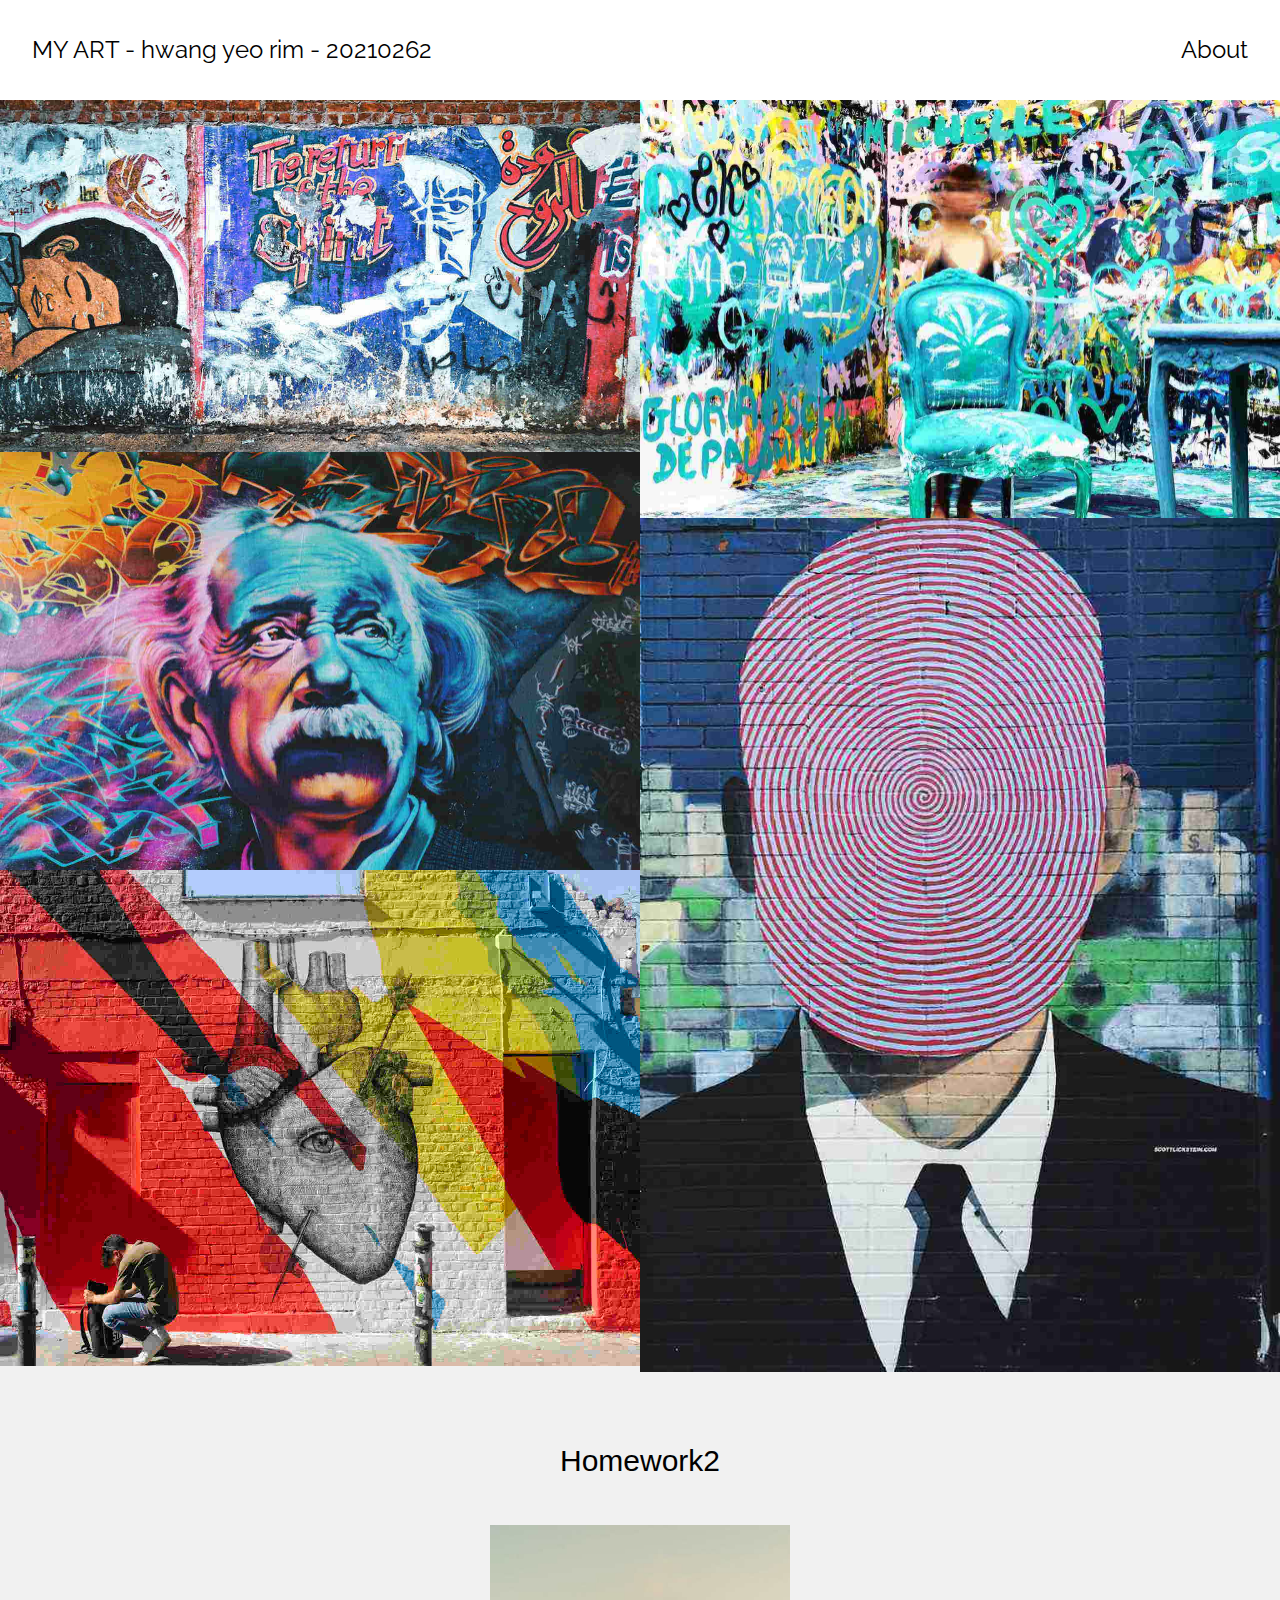
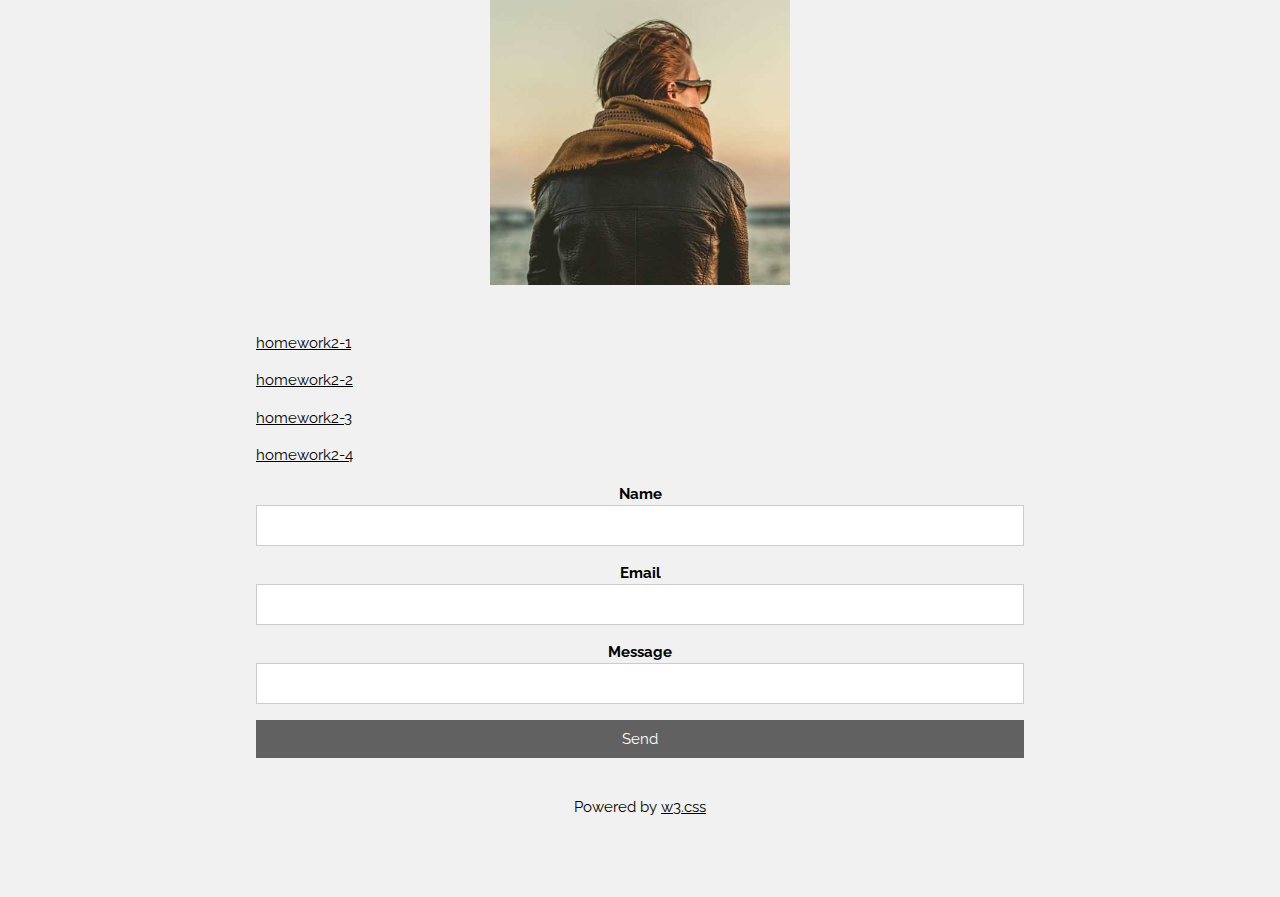
==== index.html @ 612105fe "Add files via upload" ====
<!DOCTYPE html>
<html>
<head>
<title>W3.CSS Template</title>
<meta charset="UTF-8">
<meta name="viewport" content="width=device-width, initial-scale=1">
<link rel="stylesheet" href="https://www.w3schools.com/w3css/4/w3.css">
<link href="https://fonts.googleapis.com/css?family=Raleway" rel="stylesheet" type="text/css">
<style>
body {font-family: "Raleway", Arial, sans-serif}
.w3-row img {margin-bottom: -8px}
</style>
</head>
<body>

<!-- !PAGE CONTENT! -->
<div class="w3-content" style="max-width:1500px">

  <!-- Header -->
  <header class="w3-container w3-xlarge w3-padding-24">
    <a href="#" class="w3-left w3-button w3-white">MY ART - hwang yeo rim - 20210262</a>
    <a href="#about" class="w3-right w3-button w3-white">About</a>
  </header>

  <!-- Photo Grid -->
  <div class="w3-row">
    <div class="w3-half">
      <img src="./w3images/streetart.jpg" style="width:100%">
      <img src="./w3images/streetart2.jpg" style="width:100%">
      <img src="./w3images/streetart5.jpg" style="width:100%">
    </div>

    <div class="w3-half">
      <img src="./w3images/streetart3.jpg" style="width:100%">
      <img src="./w3images/streetart4.jpg" style="width:100%">
    </div>
  </div>
  
<!-- End Page Content -->
</div>

<!-- Footer / Homework Section -->
<footer class="w3-light-grey w3-padding-64 w3-center" id="homework">
  <h2>Homework2</h2>
  <img src="./w3images/boy.jpg" class="w3-image w3-padding-32" width="300" height="300">
  <form style="margin:auto;width:60%" action="/action_page.php" target="_blank">
    <p class="w3-justify"><a href="homework21.html">homework2-1</a></p>
    <p class="w3-justify"><a href="homework22.html">homework2-2</a></p>
    <p class="w3-justify"><a href="homework23.html">homework2-3</a></p>
    <p class="w3-justify"><a href="homework24.html">homework2-4</a></p>
    <div class="w3-section">
      <label><b>Name</b></label>
      <input class="w3-input w3-border" type="text" required name="Name">
    </div>
    <div class="w3-section">
      <label><b>Email</b></label>
      <input class="w3-input w3-border" type="text" required name="Email">
    </div>
    <div class="w3-section">
      <label><b>Message</b></label>
      <input class="w3-input w3-border" required name="Message">
    </div>
    <button type="submit" class="w3-button w3-block w3-dark-grey">Send</button>
  </form>
  <br>
  <p>Powered by <a href="https://www.w3schools.com/w3css/default.asp" target="_blank" class="w3-hover-text-green">w3.css</a></p>
</footer>
 
</body>
</html>
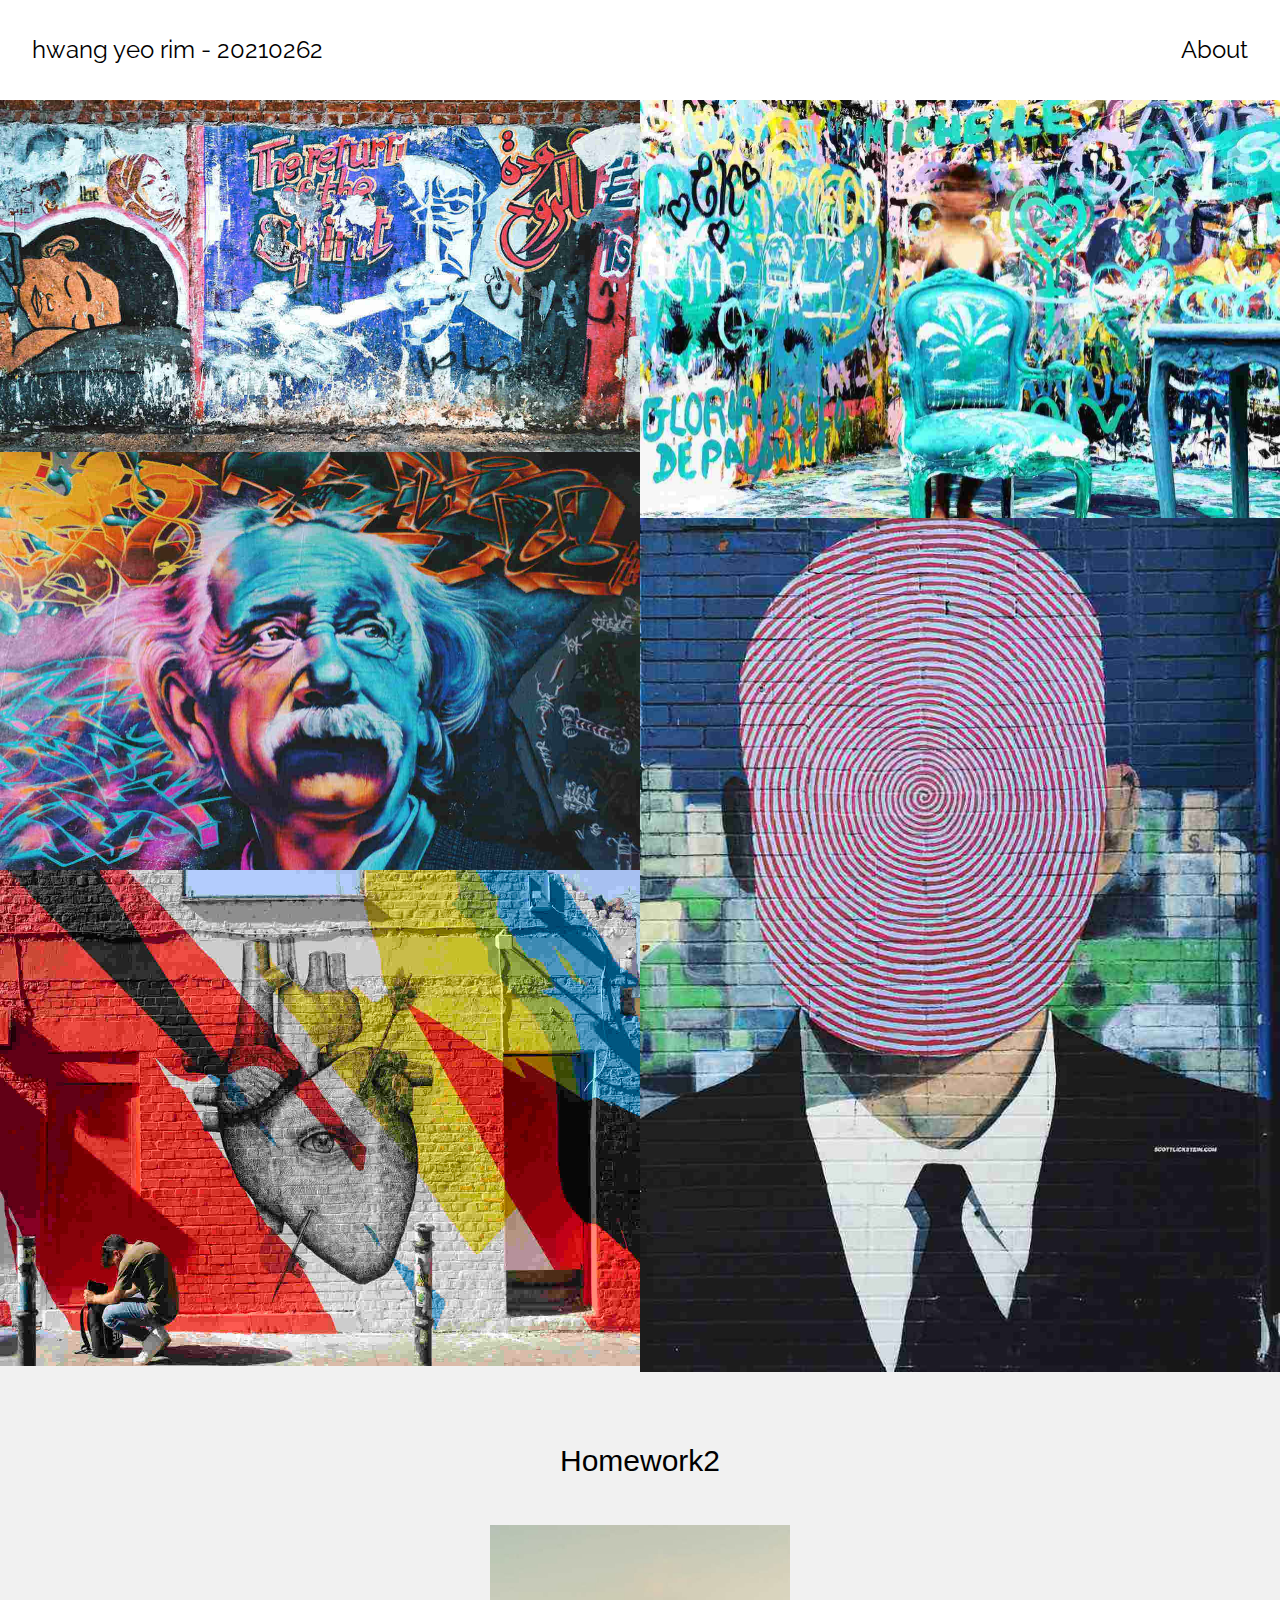
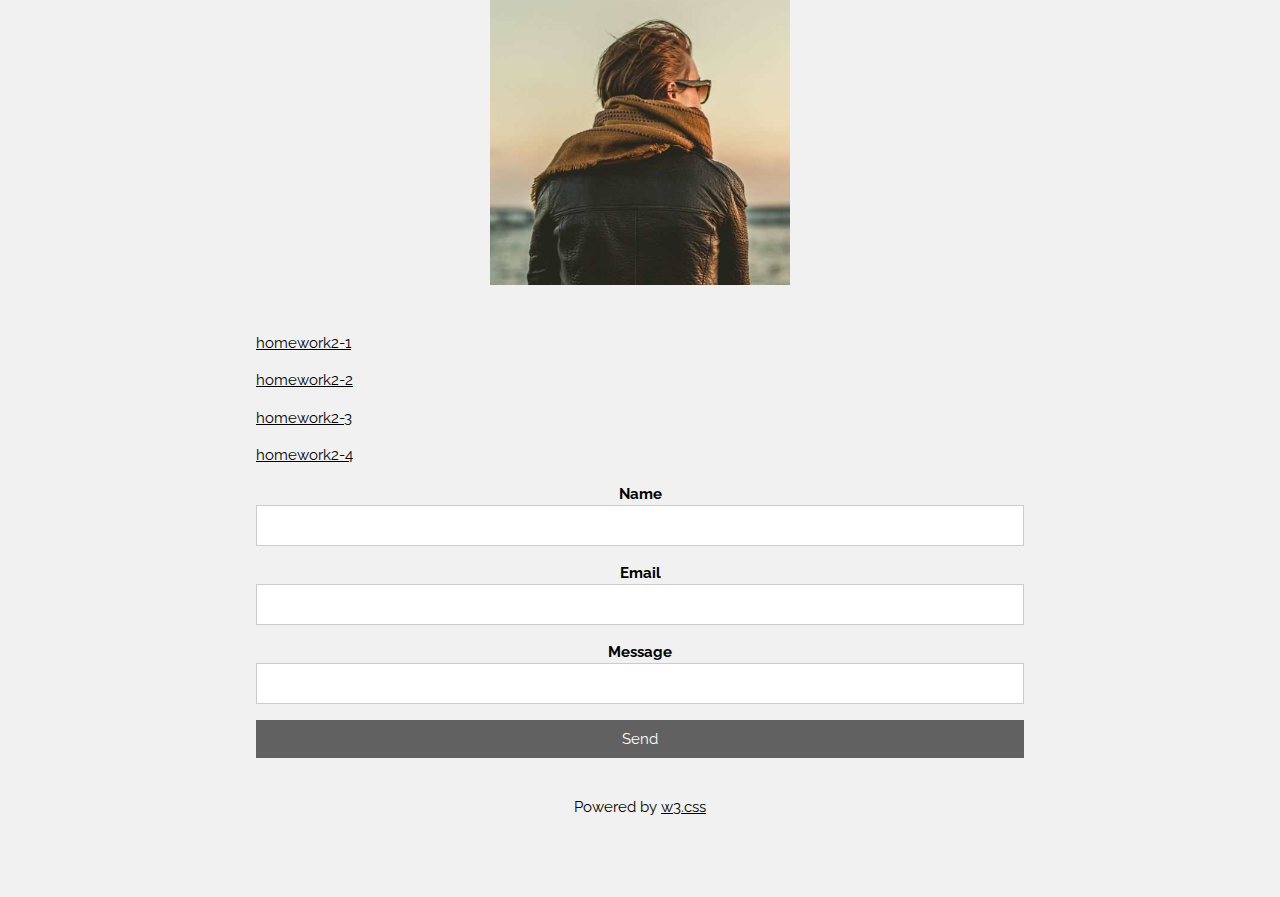
==== commit e5d37236: "Update index.html" ====
--- a/index.html
+++ b/index.html
@@ -18,7 +18,7 @@
 
   <!-- Header -->
   <header class="w3-container w3-xlarge w3-padding-24">
-    <a href="#" class="w3-left w3-button w3-white">MY ART - hwang yeo rim - 20210262</a>
+    <a href="#" class="w3-left w3-button w3-white">hwang yeo rim - 20210262</a>
     <a href="#about" class="w3-right w3-button w3-white">About</a>
   </header>
 
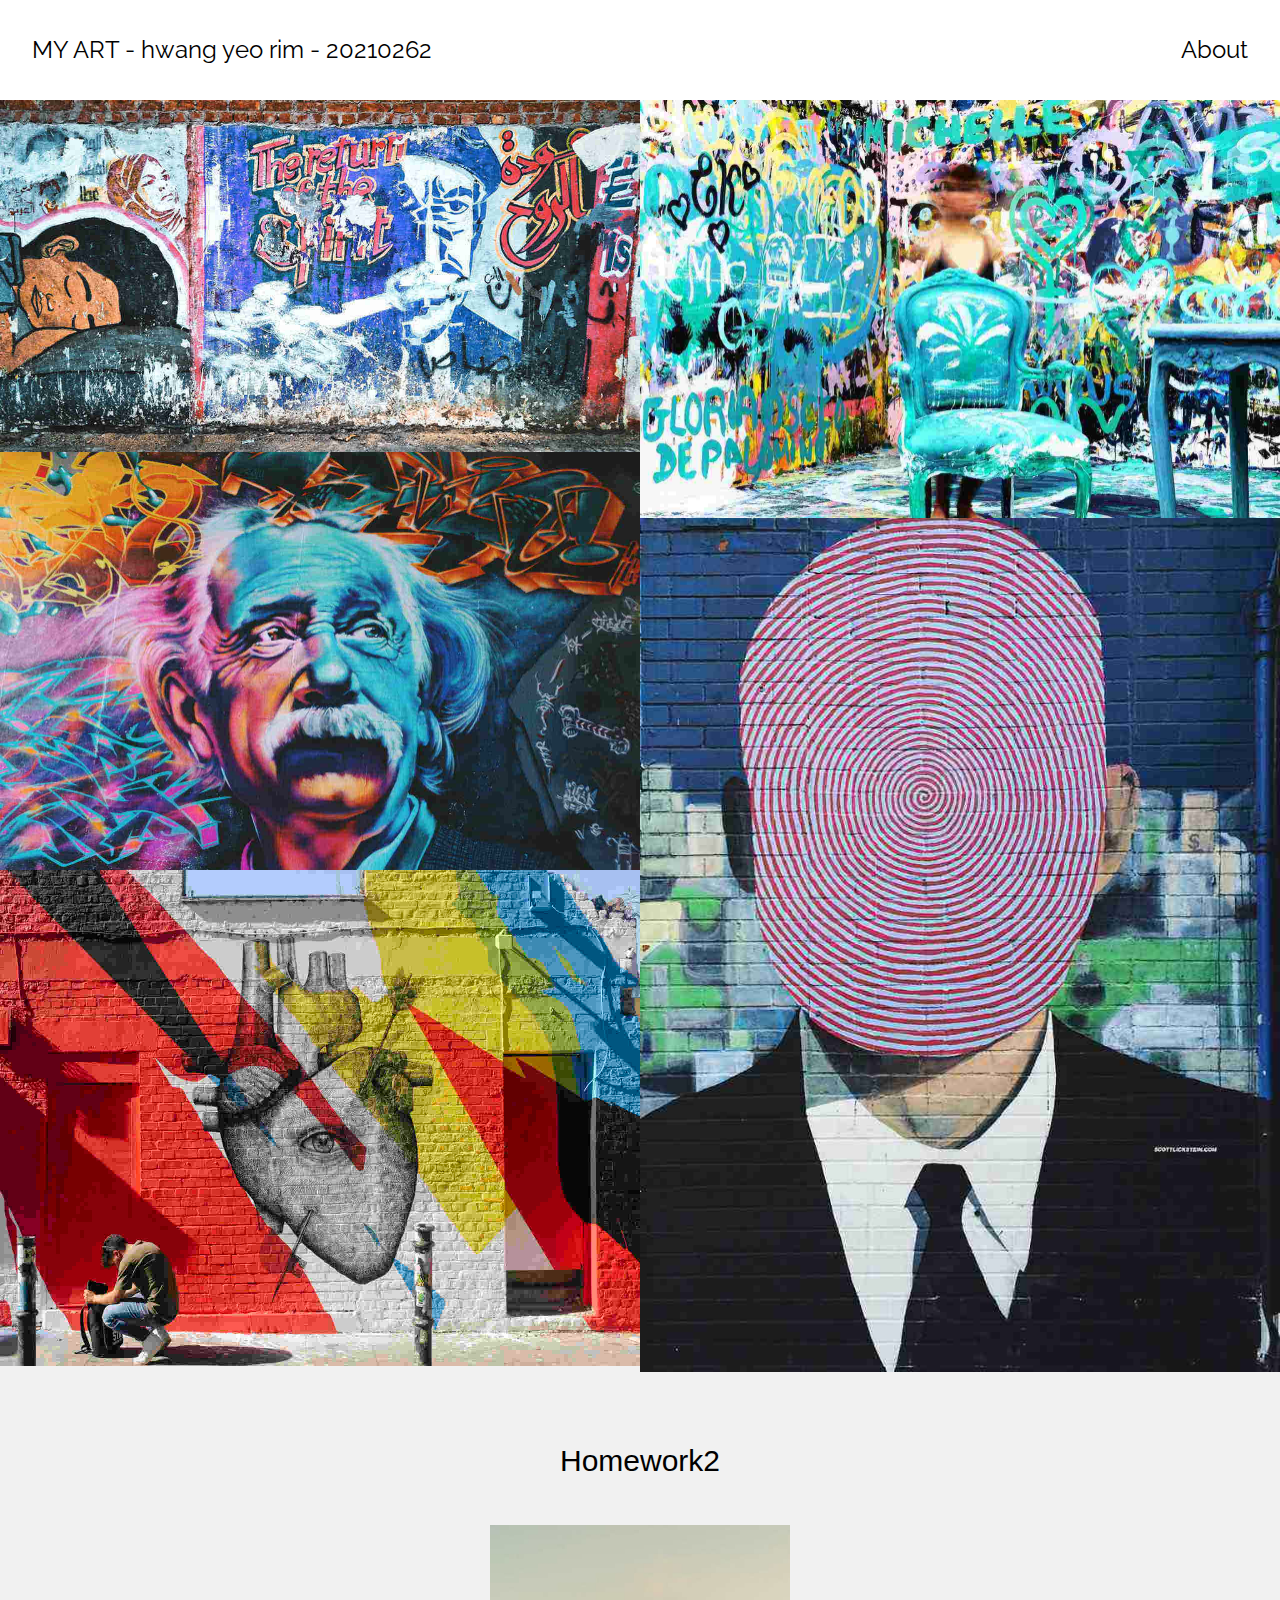
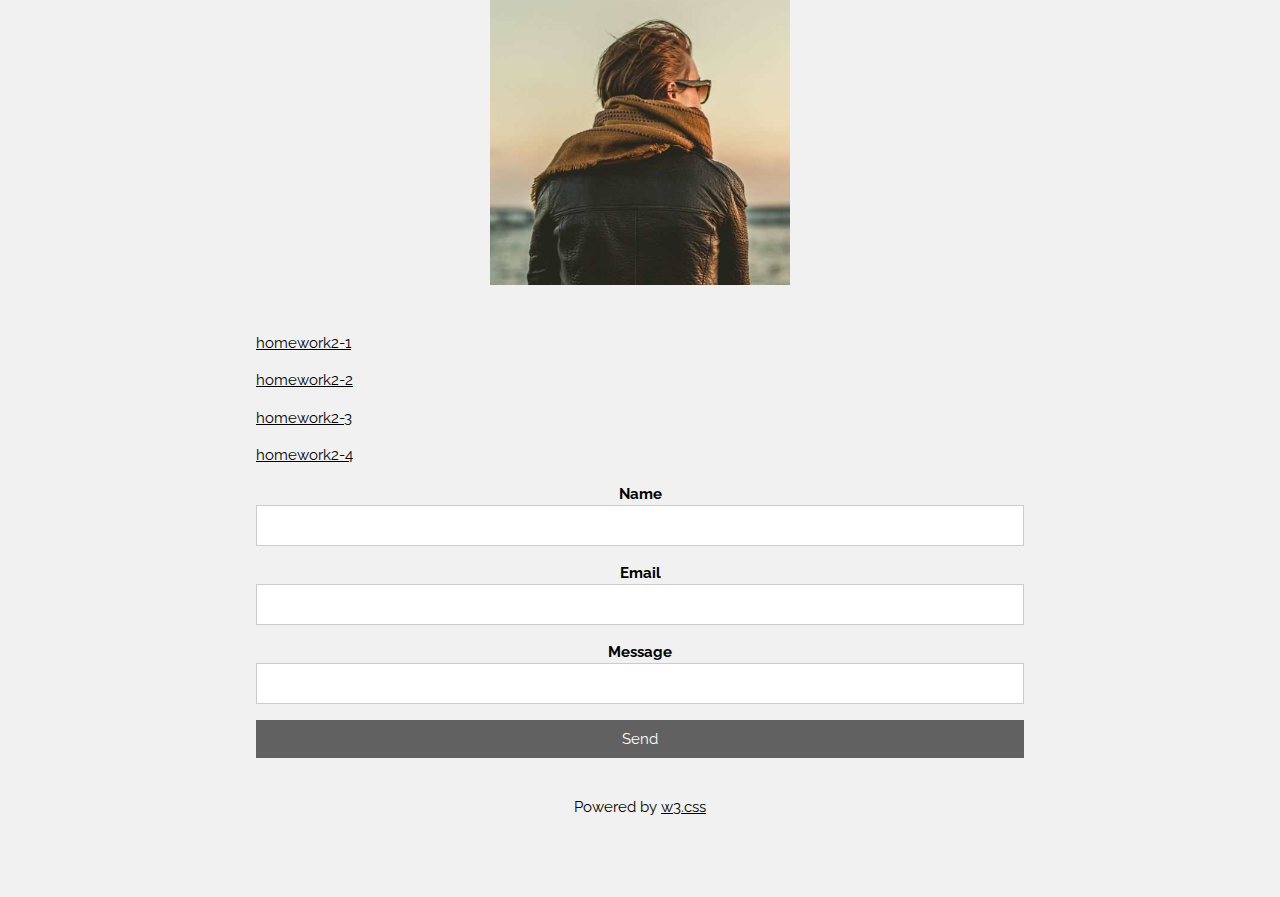
==== commit 7f48be35: "Add files via upload" ====
--- a/index.html
+++ b/index.html
@@ -18,7 +18,7 @@
 
   <!-- Header -->
   <header class="w3-container w3-xlarge w3-padding-24">
-    <a href="#" class="w3-left w3-button w3-white">hwang yeo rim - 20210262</a>
+    <a href="#" class="w3-left w3-button w3-white">MY ART - hwang yeo rim - 20210262</a>
     <a href="#about" class="w3-right w3-button w3-white">About</a>
   </header>
 
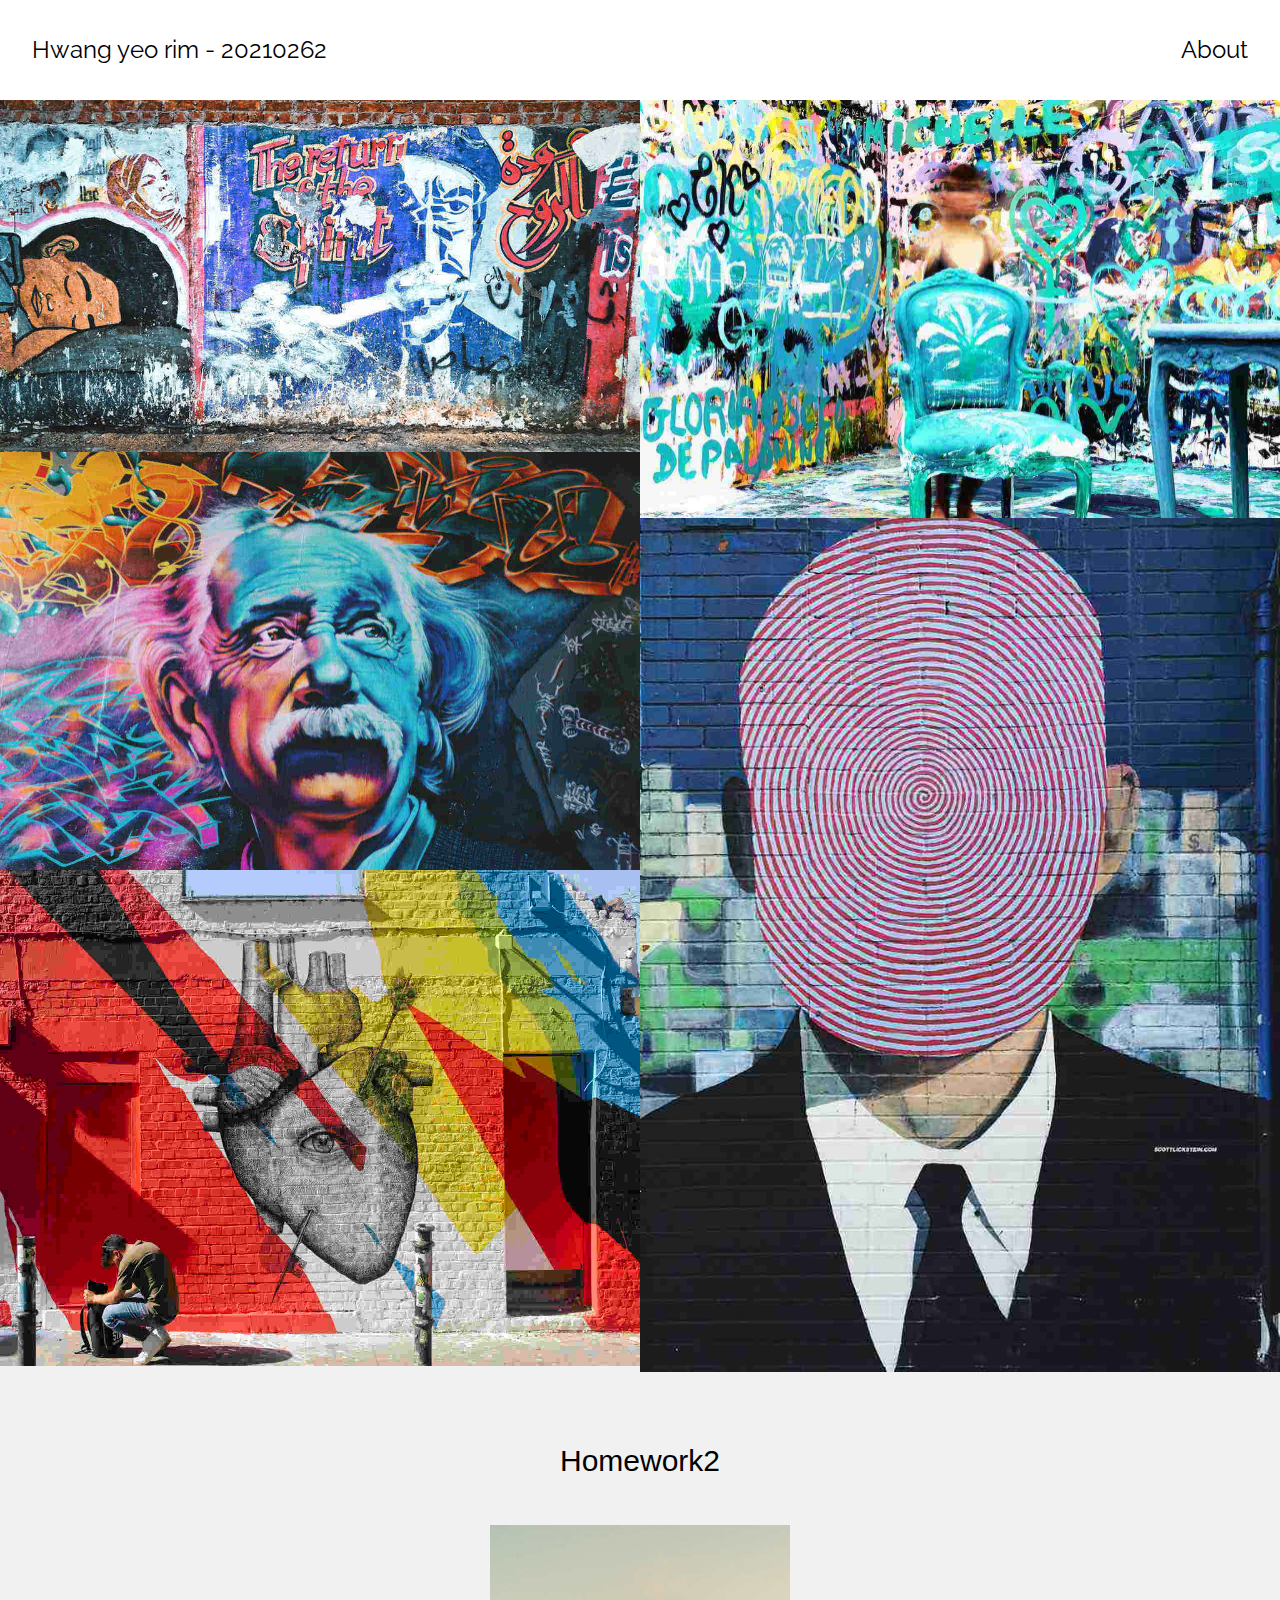
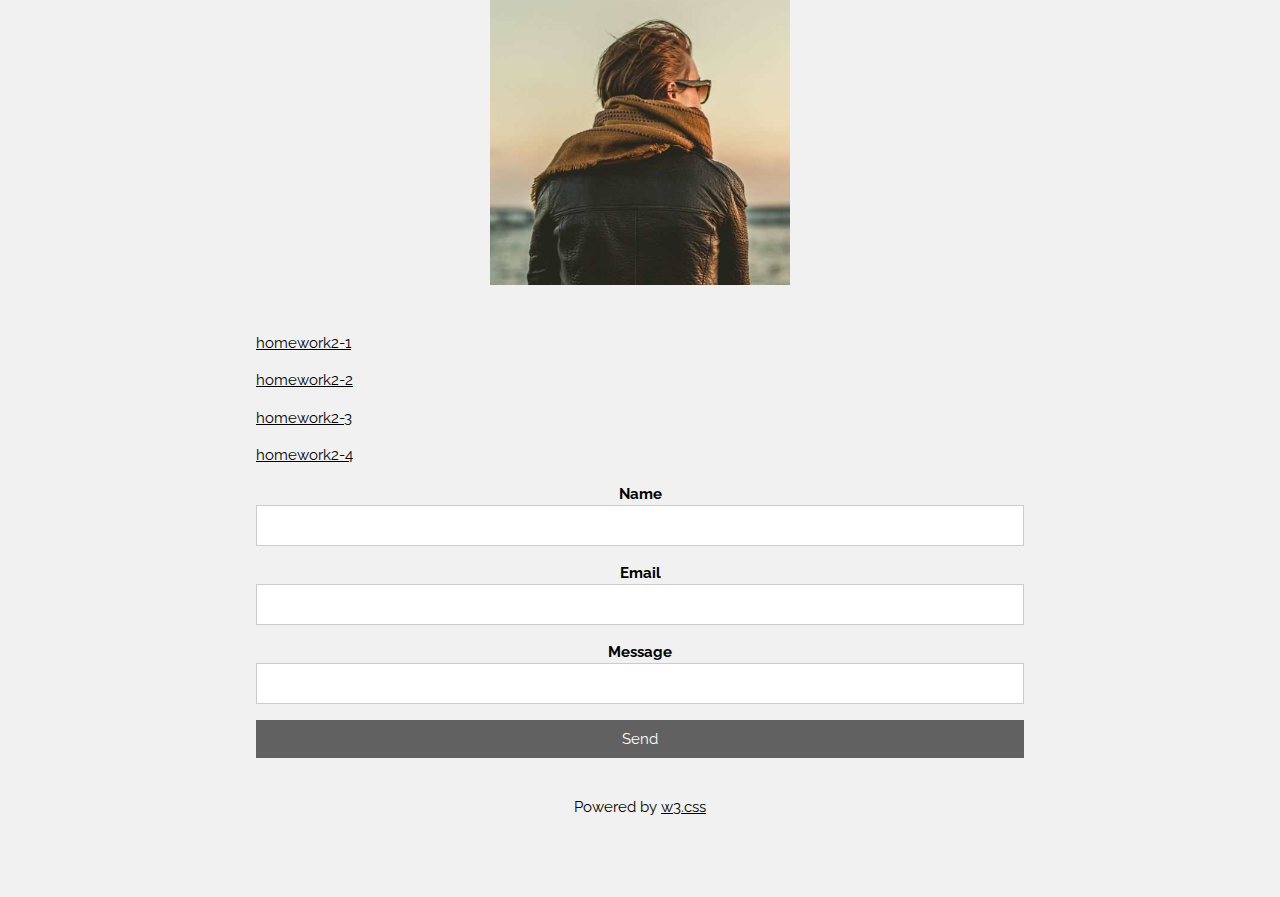
==== commit d1d9be89: "Update index.html" ====
--- a/index.html
+++ b/index.html
@@ -18,7 +18,7 @@
 
   <!-- Header -->
   <header class="w3-container w3-xlarge w3-padding-24">
-    <a href="#" class="w3-left w3-button w3-white">MY ART - hwang yeo rim - 20210262</a>
+    <a href="#" class="w3-left w3-button w3-white">Hwang yeo rim - 20210262</a>
     <a href="#about" class="w3-right w3-button w3-white">About</a>
   </header>
 
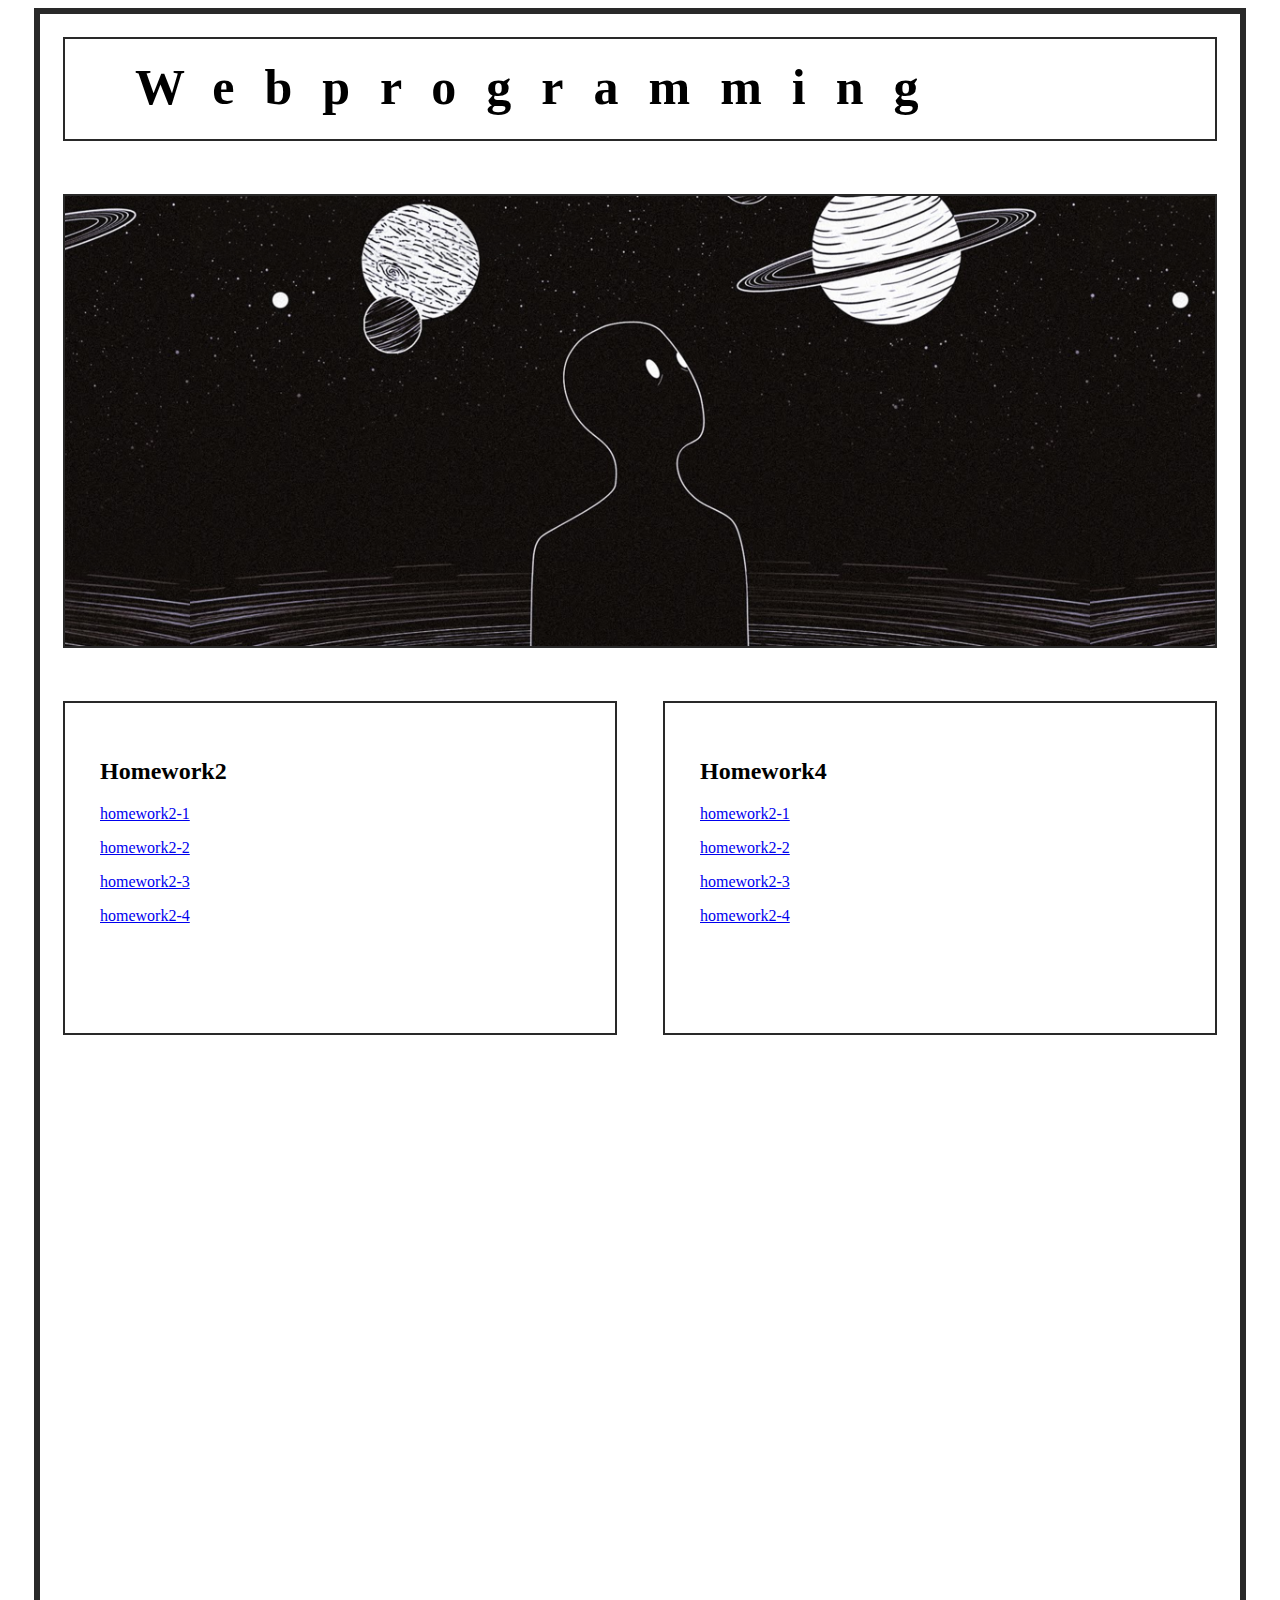
==== commit 97a45864: "Rename homework3.html to index.html" ====
--- a/index.html
+++ b/index.html
@@ -1,70 +1,36 @@
-<!DOCTYPE html>
-<html>
-<head>
-<title>W3.CSS Template</title>
-<meta charset="UTF-8">
-<meta name="viewport" content="width=device-width, initial-scale=1">
-<link rel="stylesheet" href="https://www.w3schools.com/w3css/4/w3.css">
-<link href="https://fonts.googleapis.com/css?family=Raleway" rel="stylesheet" type="text/css">
-<style>
-body {font-family: "Raleway", Arial, sans-serif}
-.w3-row img {margin-bottom: -8px}
-</style>
-</head>
-<body>
-
-<!-- !PAGE CONTENT! -->
-<div class="w3-content" style="max-width:1500px">
-
-  <!-- Header -->
-  <header class="w3-container w3-xlarge w3-padding-24">
-    <a href="#" class="w3-left w3-button w3-white">Hwang yeo rim - 20210262</a>
-    <a href="#about" class="w3-right w3-button w3-white">About</a>
-  </header>
-
-  <!-- Photo Grid -->
-  <div class="w3-row">
-    <div class="w3-half">
-      <img src="./w3images/streetart.jpg" style="width:100%">
-      <img src="./w3images/streetart2.jpg" style="width:100%">
-      <img src="./w3images/streetart5.jpg" style="width:100%">
-    </div>
-
-    <div class="w3-half">
-      <img src="./w3images/streetart3.jpg" style="width:100%">
-      <img src="./w3images/streetart4.jpg" style="width:100%">
-    </div>
-  </div>
-  
-<!-- End Page Content -->
-</div>
-
-<!-- Footer / Homework Section -->
-<footer class="w3-light-grey w3-padding-64 w3-center" id="homework">
-  <h2>Homework2</h2>
-  <img src="./w3images/boy.jpg" class="w3-image w3-padding-32" width="300" height="300">
-  <form style="margin:auto;width:60%" action="/action_page.php" target="_blank">
-    <p class="w3-justify"><a href="homework21.html">homework2-1</a></p>
-    <p class="w3-justify"><a href="homework22.html">homework2-2</a></p>
-    <p class="w3-justify"><a href="homework23.html">homework2-3</a></p>
-    <p class="w3-justify"><a href="homework24.html">homework2-4</a></p>
-    <div class="w3-section">
-      <label><b>Name</b></label>
-      <input class="w3-input w3-border" type="text" required name="Name">
-    </div>
-    <div class="w3-section">
-      <label><b>Email</b></label>
-      <input class="w3-input w3-border" type="text" required name="Email">
-    </div>
-    <div class="w3-section">
-      <label><b>Message</b></label>
-      <input class="w3-input w3-border" required name="Message">
-    </div>
-    <button type="submit" class="w3-button w3-block w3-dark-grey">Send</button>
-  </form>
-  <br>
-  <p>Powered by <a href="https://www.w3schools.com/w3css/default.asp" target="_blank" class="w3-hover-text-green">w3.css</a></p>
-</footer>
- 
-</body>
-</html>
+<!DOCTYPE html>
+<html>
+<head>
+<title>Hwangyeorim</title>
+<meta charset="UTF-8">
+<meta name="viewport" content="width=device-width, initial-scale=1.0">
+<link href="homework3.css" rel="stylesheet" type="text/css">
+</head>
+<body>
+
+    <div id="home">
+        <div id="title">
+            <h1>Webprogramming</h1>
+        </div>
+        <div id="content"></div>
+
+        
+            <div id="column">
+            <h2>Homework2</h2>
+            <form style="margin:auto;width:100%" action="/action_page.php" target="_blank">
+              <p class="w3-justify"><a href="homework21.html">homework2-1</a></p>
+              <p class="w3-justify"><a href="homework22.html">homework2-2</a></p>
+              <p class="w3-justify"><a href="homework23.html">homework2-3</a></p>
+              <p class="w3-justify"><a href="homework24.html">homework2-4</a></p>
+            </div>    
+        <div id="column">
+            <h2>Homework4</h2>
+            <form style="margin:auto;width:100%" action="/action_page.php" target="_blank">
+              <a href="homework21.html">homework2-1</a></p>
+              <a href="homework22.html">homework2-2</a></p>
+              <a href="homework23.html">homework2-3</a></p>
+              <a href="homework24.html">homework2-4</a></p>
+            </div>      
+          
+</body>
+</html>
--- a/homework3.css
+++ b/homework3.css
@@ -0,0 +1,45 @@
+#home {
+    border: 6px solid rgb(41, 41, 41);
+    margin: 0 auto;
+    width: 1200px;
+    height: 1600px;
+}
+div {
+    border: 2px solid rgb(41, 41, 41);
+    margin: 23px;
+    padding: 0x;
+}    
+#title {
+    height: 100px;
+    margin-bottom: 30px;
+    background-color: rgb(255, 255, 255);
+}
+#title h1{
+    position: relative;
+    font-size: 50px;
+    padding-left: 70px;
+    bottom: 15px;
+    letter-spacing: 30px;
+}
+#content {
+    float: left;
+    width: 1150px;
+    height: 450px;
+    margin-bottom: 30px;
+    background-image: url("calming.png");
+    background-repeat: repeat-x;
+    background-size: 900px;
+    background-position: center;
+    background-color: rgb(255, 255, 255);
+}
+#column {
+    float: left;
+    width: 40%;
+    padding: 35px;
+    height: 260px;
+}
+#row:after {
+    content: "";
+    display: table;
+    clear: both;
+}  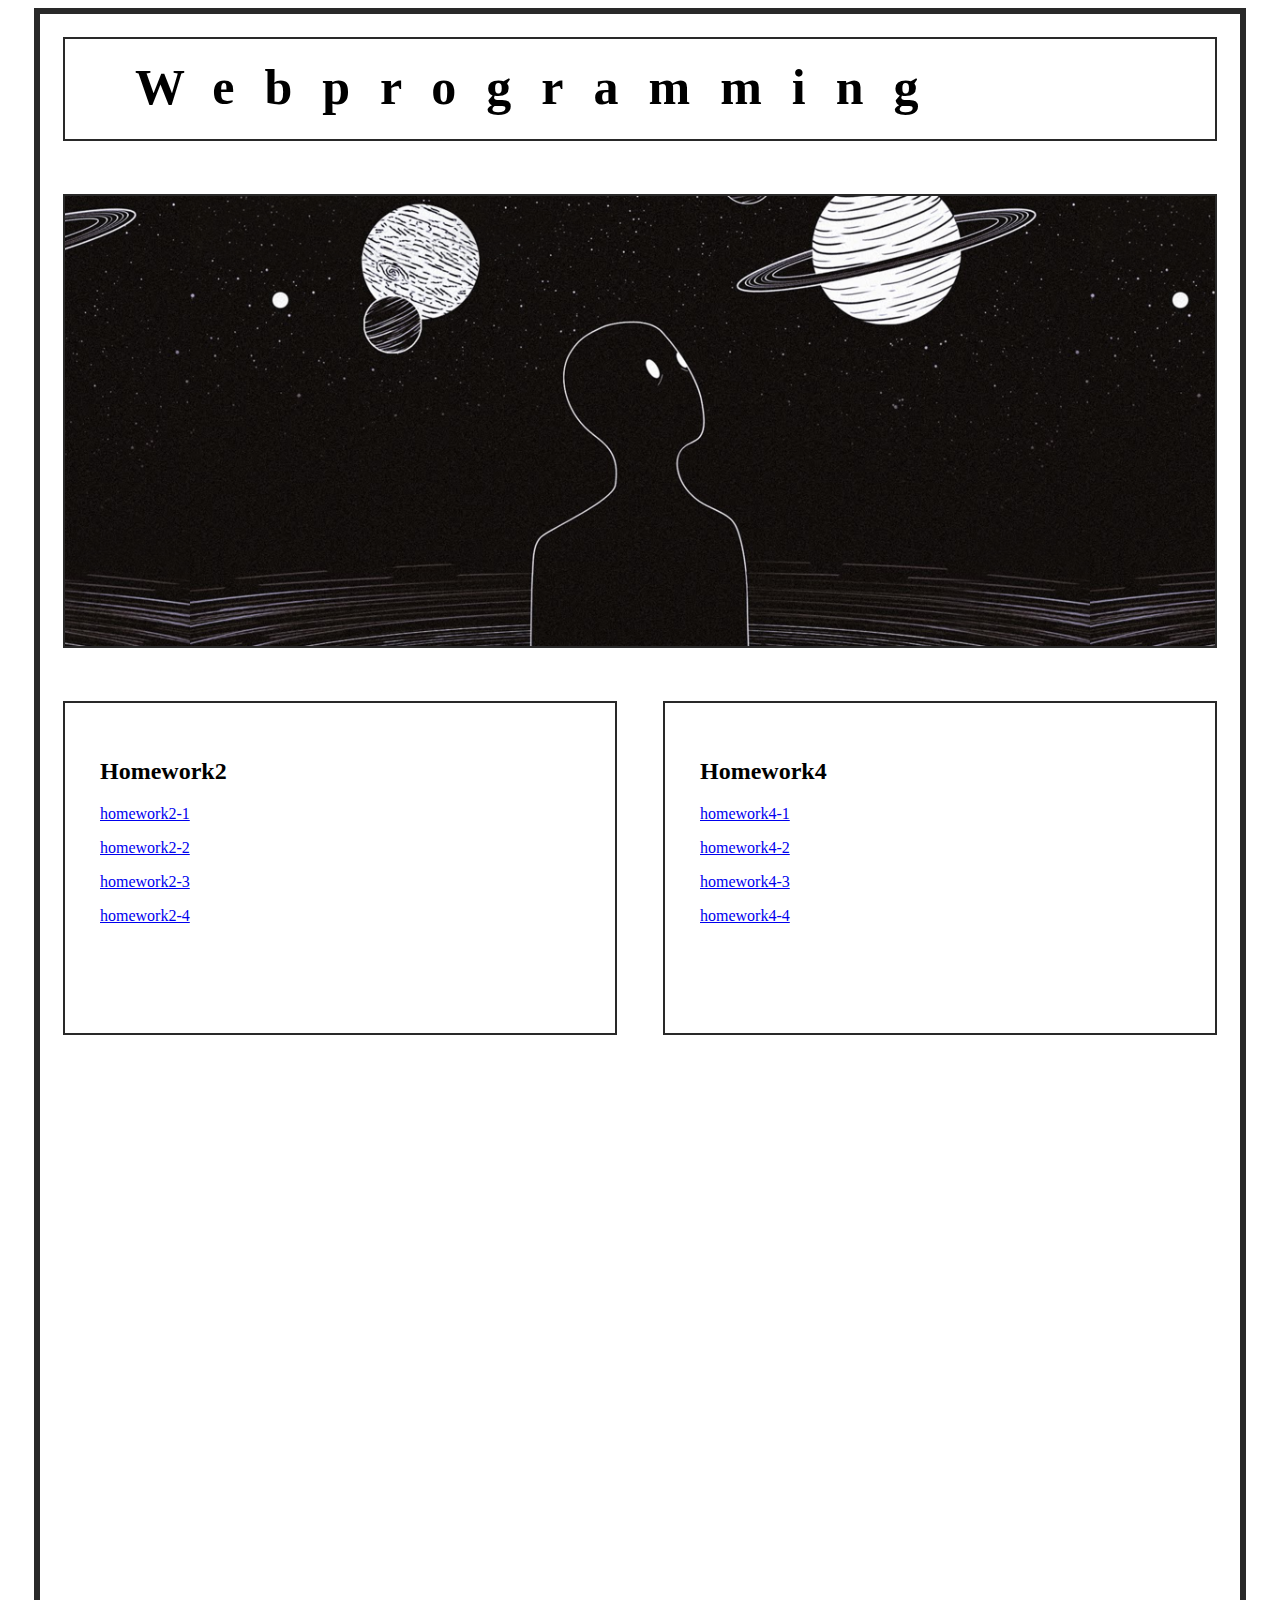
==== commit 59f672f2: "Update index.html" ====
--- a/index.html
+++ b/index.html
@@ -26,10 +26,10 @@
         <div id="column">
             <h2>Homework4</h2>
             <form style="margin:auto;width:100%" action="/action_page.php" target="_blank">
-              <a href="homework21.html">homework2-1</a></p>
-              <a href="homework22.html">homework2-2</a></p>
-              <a href="homework23.html">homework2-3</a></p>
-              <a href="homework24.html">homework2-4</a></p>
+              <a href="homework41.html">homework4-1</a></p>
+              <a href="homework42.html">homework4-2</a></p>
+              <a href="homework43.html">homework4-3</a></p>
+              <a href="homework44.html">homework4-4</a></p>
             </div>      
           
 </body>
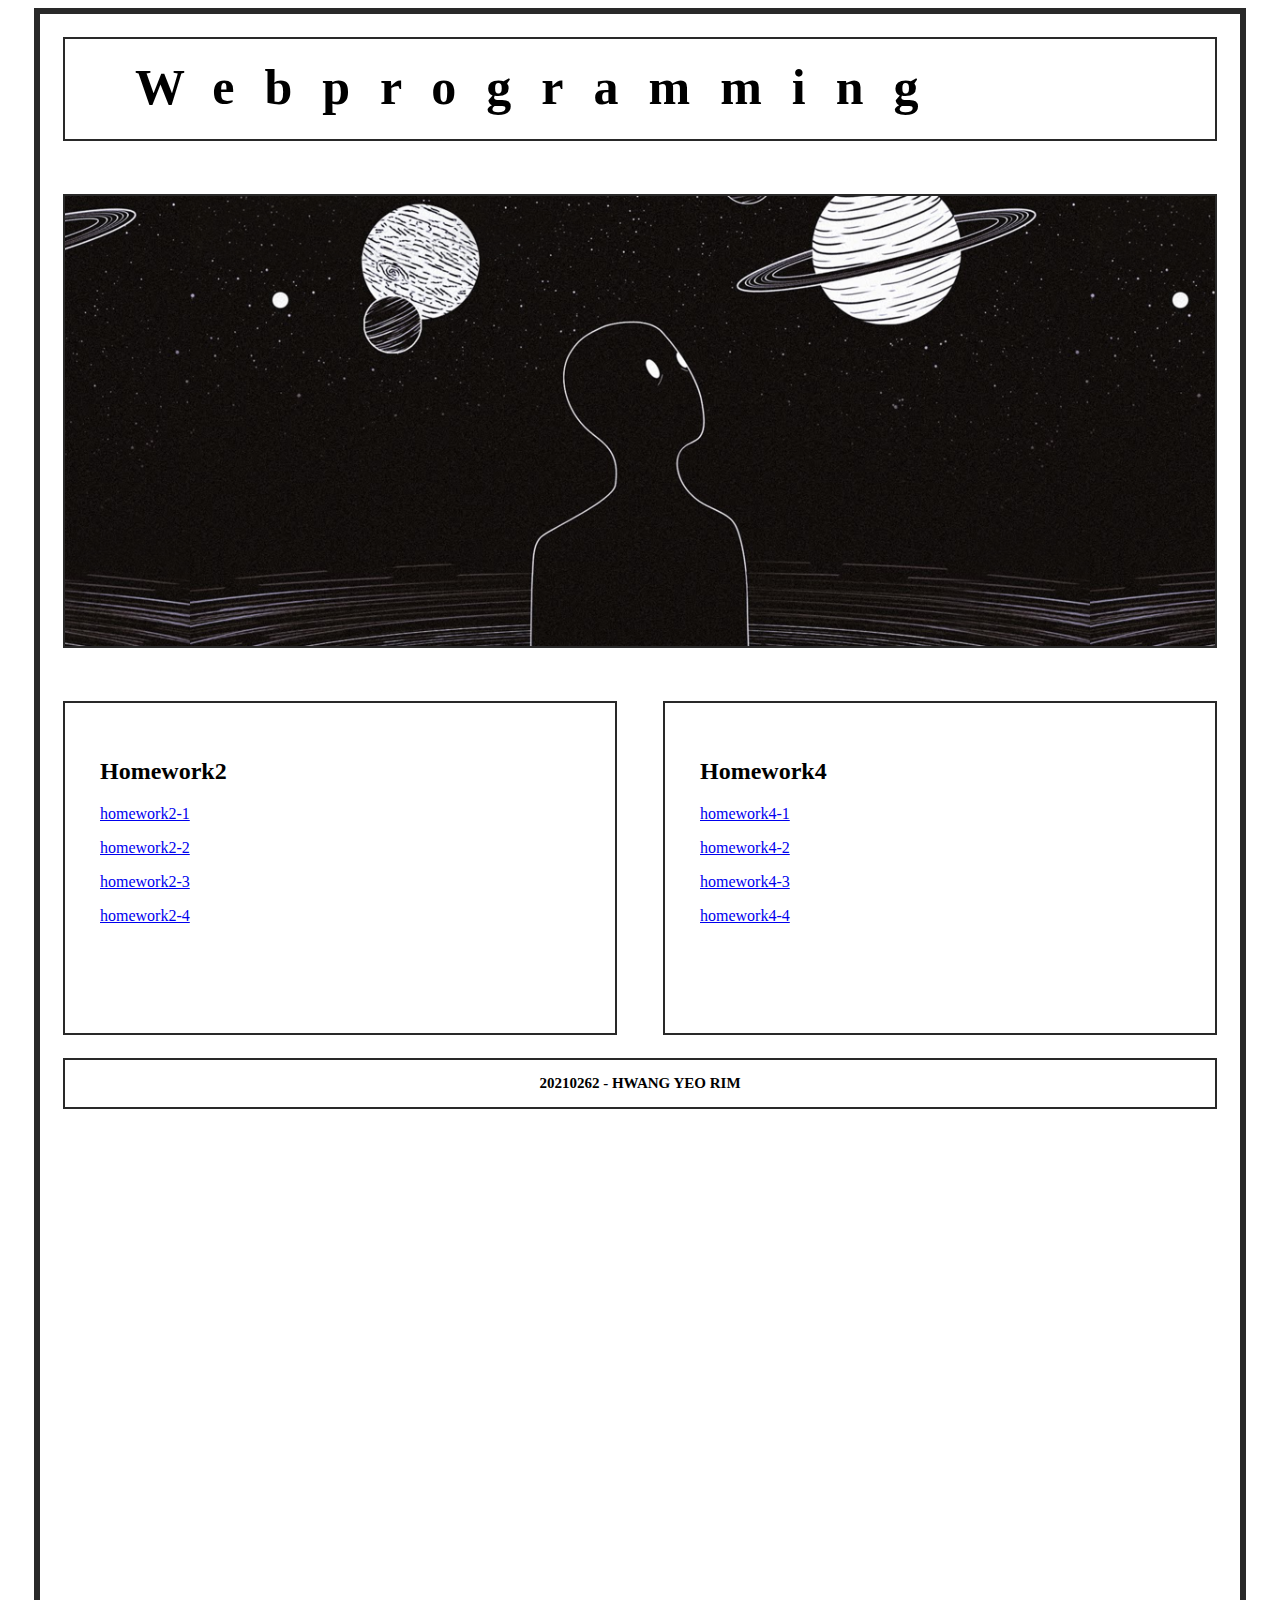
==== commit ac280fa9: "Rename homework3.html to index.html" ====
--- a/index.html
+++ b/index.html
@@ -18,10 +18,10 @@
             <div id="column">
             <h2>Homework2</h2>
             <form style="margin:auto;width:100%" action="/action_page.php" target="_blank">
-              <p class="w3-justify"><a href="homework21.html">homework2-1</a></p>
-              <p class="w3-justify"><a href="homework22.html">homework2-2</a></p>
-              <p class="w3-justify"><a href="homework23.html">homework2-3</a></p>
-              <p class="w3-justify"><a href="homework24.html">homework2-4</a></p>
+              <a href="homework21.html">homework2-1</a></p>
+              <a href="homework22.html">homework2-2</a></p>
+              <a href="homework23.html">homework2-3</a></p>
+              <a href="homework24.html">homework2-4</a></p>
             </div>    
         <div id="column">
             <h2>Homework4</h2>
@@ -30,7 +30,10 @@
               <a href="homework42.html">homework4-2</a></p>
               <a href="homework43.html">homework4-3</a></p>
               <a href="homework44.html">homework4-4</a></p>
-            </div>      
+            </div>
+        <div id="footer">
+              <p>20210262 - HWANG YEO RIM</p>
+          </div>          
           
 </body>
 </html>
--- a/homework3.css
+++ b/homework3.css
@@ -42,4 +42,12 @@
     content: "";
     display: table;
     clear: both;
-}  +}  
+#footer {
+    clear: both;
+    background-color: rgb(255, 255, 255);
+}
+#footer p {
+    text-align: center;
+    font-size: 15px;
+    font-weight: bold;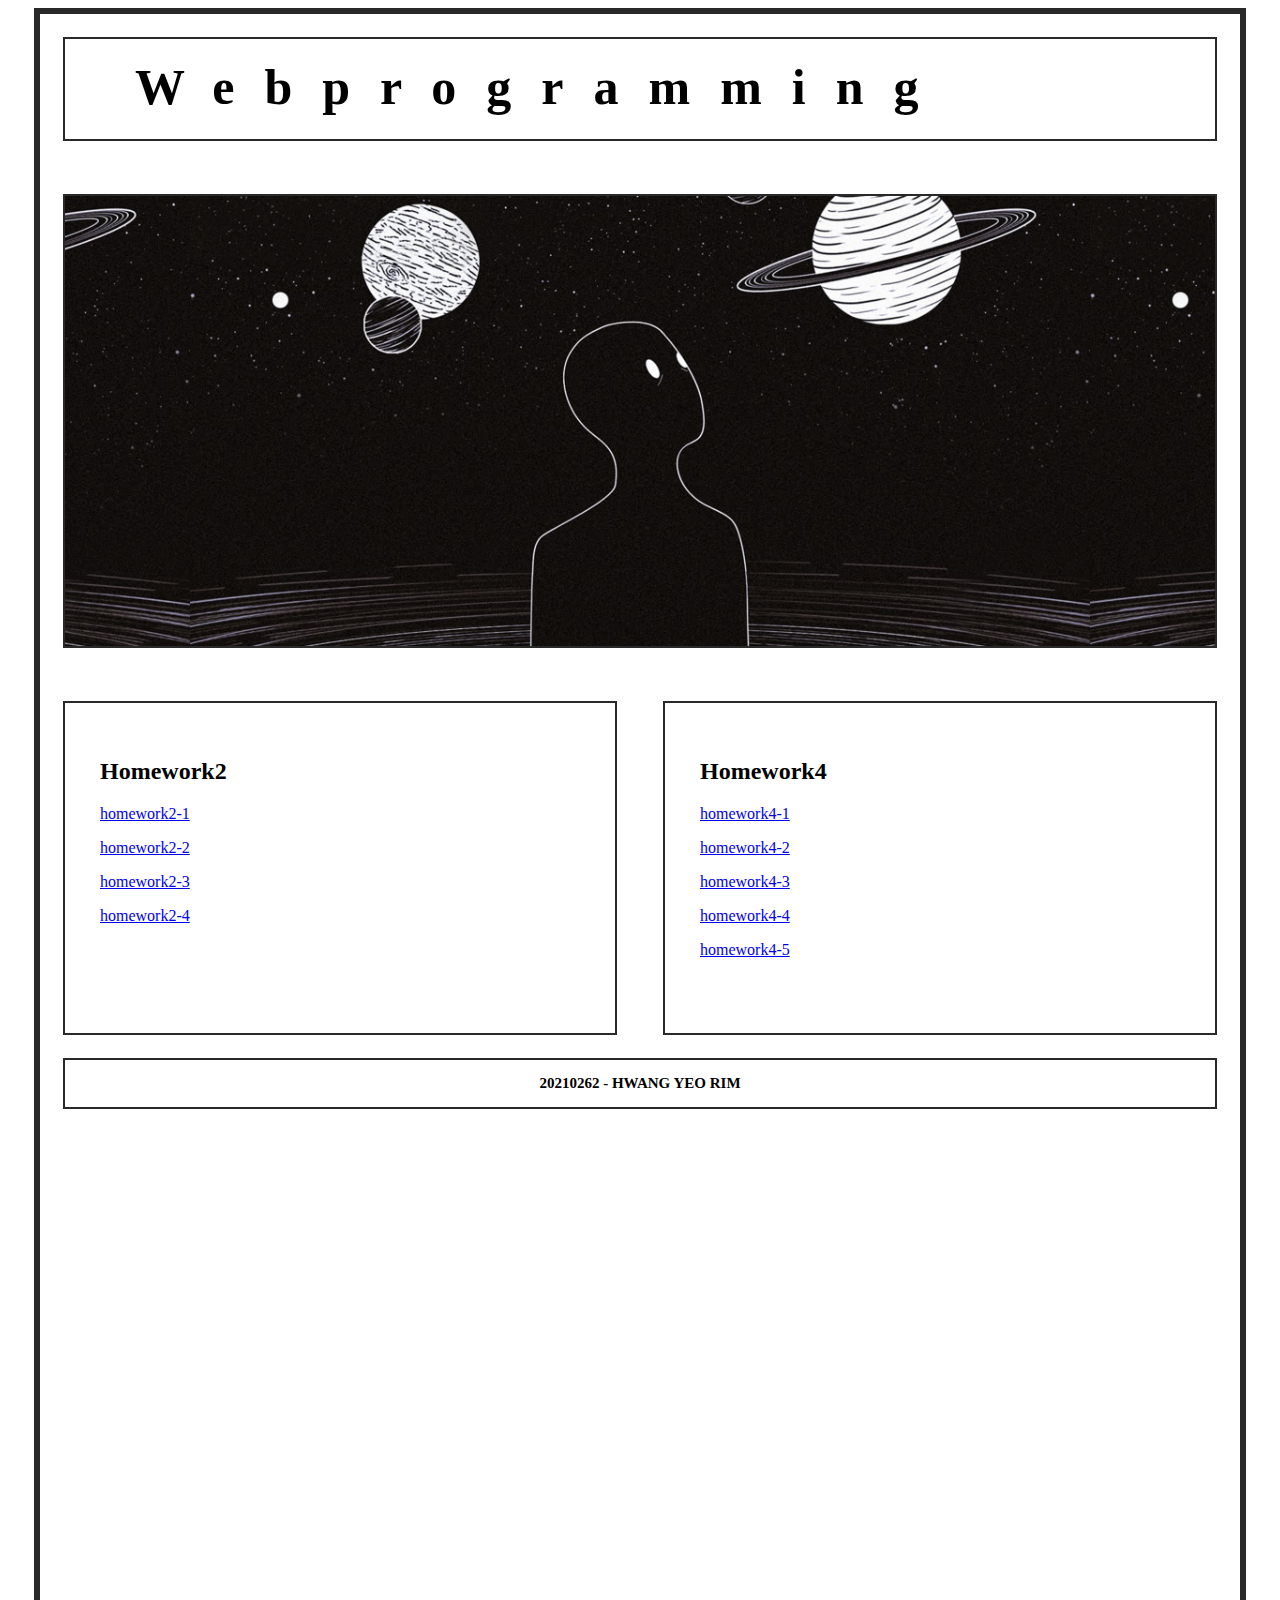
==== commit da27af4a: "Update index.html" ====
--- a/index.html
+++ b/index.html
@@ -30,6 +30,7 @@
               <a href="homework42.html">homework4-2</a></p>
               <a href="homework43.html">homework4-3</a></p>
               <a href="homework44.html">homework4-4</a></p>
+              <a href="homework45.html">homework4-5</a></p>
             </div>
         <div id="footer">
               <p>20210262 - HWANG YEO RIM</p>
